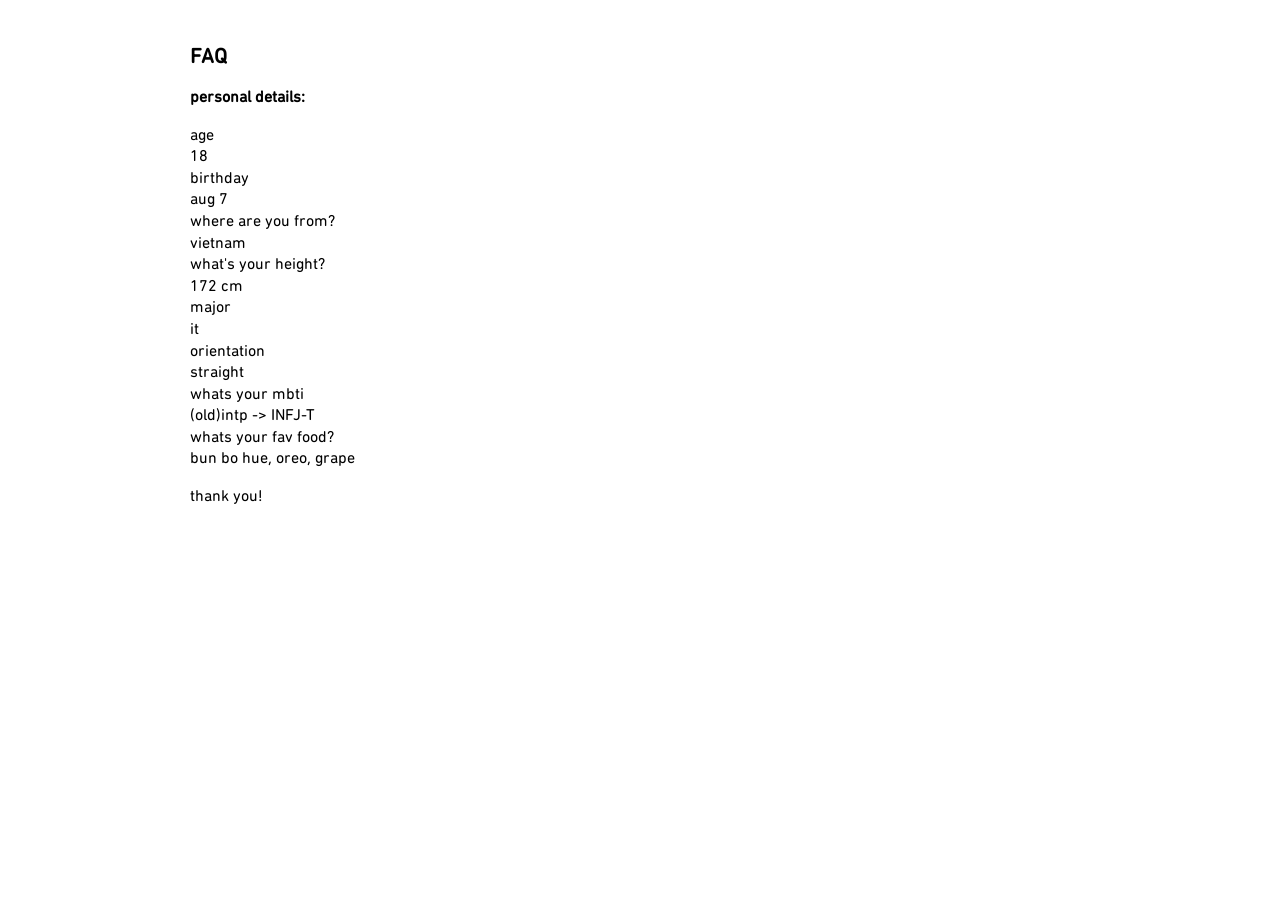
==== index.html @ 0bbae3cf "changes" ====
<!doctype html>
<html lang="en">
<head>
  <meta charset="utf-8" />
  <meta name="viewport" content="width=device-width,initial-scale=1" />
  <title>FAQ</title>
  <link rel="stylesheet" href="style.css" />
</head>
<body>
  <main class="wrap">
    <h1>FAQ</h1>

    <p><strong>personal details:</strong></p>
    <p>
      age<br>18<br>
      birthday<br>aug 7<br>
      where are you from?<br>vietnam<br>
      what's your height?<br>172 cm<br>
      major<br>it<br>
      orientation<br>straight<br>
      whats your mbti<br>(old)intp -> INFJ-T<br>
      whats your fav food?<br>bun bo hue, oreo, grape<br>
    </p>
    
    <p>thank you!</p>
  </main>
</body>
</html>
---- style.css ----
/* 1. Define the custom TTF font from your root folder */
@font-face {
  font-family: "DINNextRoundedLTW01-Regular";
  src: url("DIN Next Rounded LT W01 Regular.ttf") format("truetype");
  font-weight: normal;
  font-style: normal;
  font-display: swap;
}

/* 2. Apply it to the body */
body {
  background: #fff;
  color: #000;
  font-family: "DINNextRoundedLTW01-Regular", sans-serif;
  padding: 20px;
  line-height: 1.35;
}

.wrap {
  max-width: 900px;
  margin: 0 auto;
}

h1 {
  font-size: 1.3rem;
  margin-bottom: 8px;
}

strong {
  display: block;
  margin-top: 12px;
  font-weight: bold;
  text-transform: lowercase;
}

a { 
  color: blue; 
  text-decoration: underline; 
}
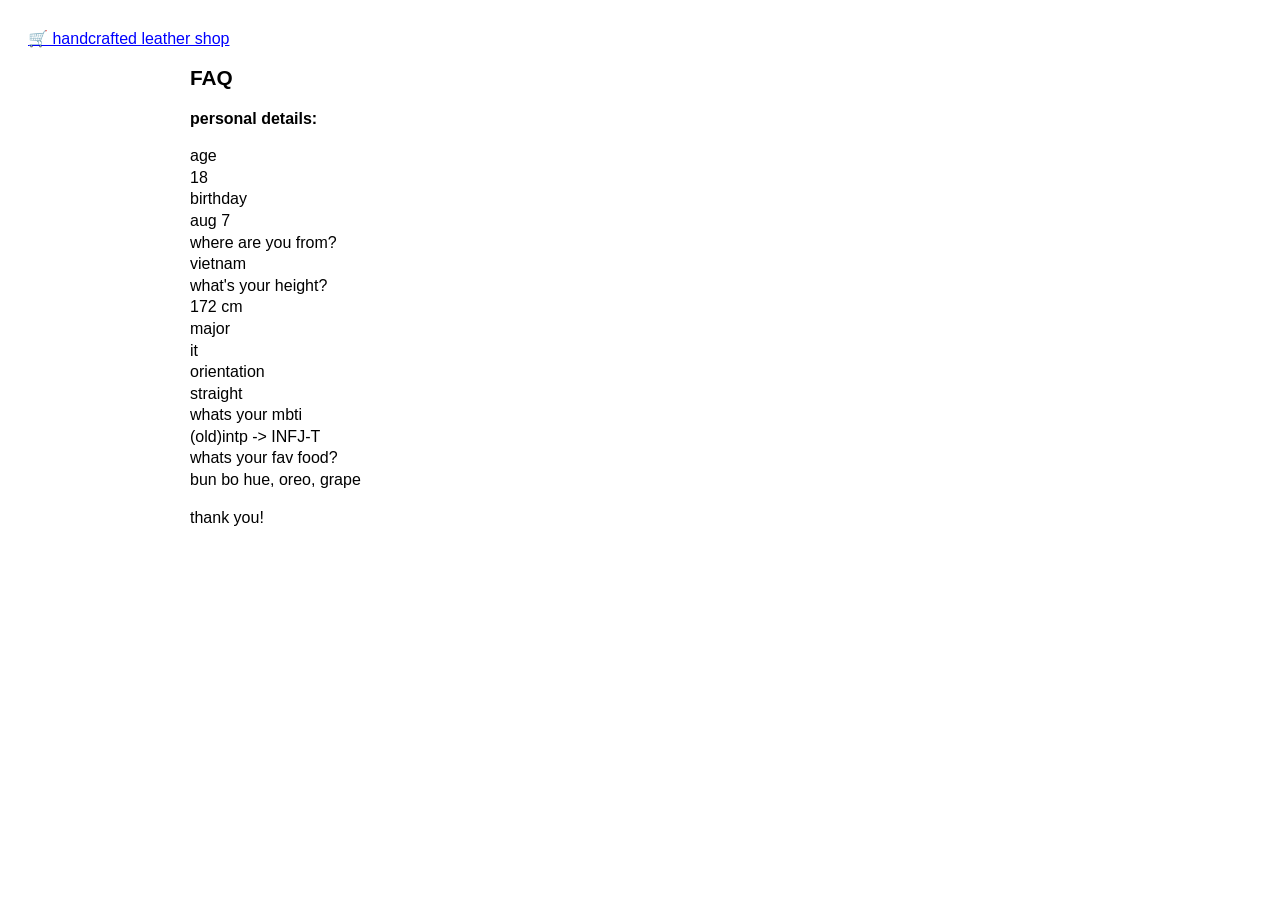
==== commit 6a0e0bdb: "Add shop button link to index.html" ====
--- a/index.html
+++ b/index.html
@@ -1,5 +1,6 @@
 <!doctype html>
 <html lang="en">
+  <a href="/shop" class="shop-btn">🛒 handcrafted leather shop</a>
 <head>
   <meta charset="utf-8" />
   <meta name="viewport" content="width=device-width,initial-scale=1" />
--- a/style.css
+++ b/style.css
@@ -1,13 +1,11 @@
-/* 1. Define the custom TTF font from your root folder */
 @font-face {
   font-family: "DINNextRoundedLTW01-Regular";
-  src: url("DIN Next Rounded LT W01 Regular.ttf") format("truetype");
+  src: url("DINfont.ttf") format("truetype");
   font-weight: normal;
   font-style: normal;
   font-display: swap;
 }
 
-/* 2. Apply it to the body */
 body {
   background: #fff;
   color: #000;
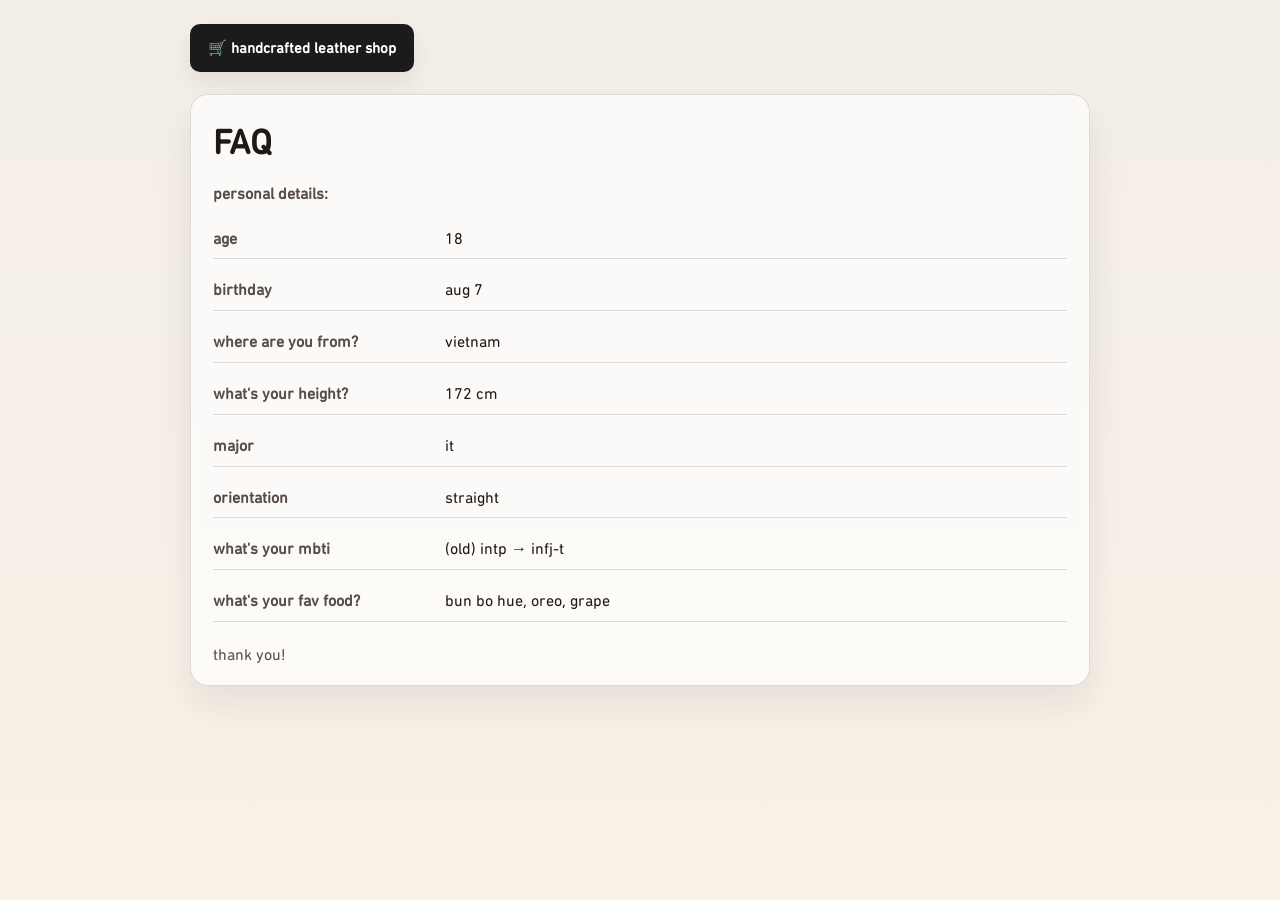
==== commit 5a68a577: "test antigravity" ====
--- a/index.html
+++ b/index.html
@@ -1,29 +1,35 @@
 <!doctype html>
 <html lang="en">
-  <a href="/shop" class="shop-btn">🛒 handcrafted leather shop</a>
-<head>
-  <meta charset="utf-8" />
-  <meta name="viewport" content="width=device-width,initial-scale=1" />
-  <title>FAQ</title>
-  <link rel="stylesheet" href="style.css" />
-</head>
-<body>
-  <main class="wrap">
-    <h1>FAQ</h1>
+  <head>
+    <meta charset="utf-8" />
+    <meta name="viewport" content="width=device-width, initial-scale=1" />
+    <meta name="description" content="FAQ — personal details, interests, and links. Handcrafted leather shop by Vincent." />
+    <title>FAQ</title>
+    <link rel="stylesheet" href="style.css" />
+  </head>
+  <body>
+    <main class="wrap">
+      <a href="/shop" class="shop-btn" aria-label="Open the handcrafted leather shop">🛒 handcrafted leather shop</a>
 
-    <p><strong>personal details:</strong></p>
-    <p>
-      age<br>18<br>
-      birthday<br>aug 7<br>
-      where are you from?<br>vietnam<br>
-      what's your height?<br>172 cm<br>
-      major<br>it<br>
-      orientation<br>straight<br>
-      whats your mbti<br>(old)intp -> INFJ-T<br>
-      whats your fav food?<br>bun bo hue, oreo, grape<br>
-    </p>
-    
-    <p>thank you!</p>
-  </main>
-</body>
+      <section class="panel" aria-labelledby="faq-title">
+        <h1 id="faq-title">FAQ</h1>
+
+        <div class="details-block">
+          <p class="label">personal details:</p>
+          <ul class="facts">
+            <li><span class="fact-label">age</span><span>18</span></li>
+            <li><span class="fact-label">birthday</span><span>aug 7</span></li>
+            <li><span class="fact-label">where are you from?</span><span>vietnam</span></li>
+            <li><span class="fact-label">what's your height?</span><span>172 cm</span></li>
+            <li><span class="fact-label">major</span><span>it</span></li>
+            <li><span class="fact-label">orientation</span><span>straight</span></li>
+            <li><span class="fact-label">what's your mbti</span><span>(old) intp → infj-t</span></li>
+            <li><span class="fact-label">what's your fav food?</span><span>bun bo hue, oreo, grape</span></li>
+          </ul>
+        </div>
+
+        <p class="thanks">thank you!</p>
+      </section>
+    </main>
+  </body>
 </html>
--- a/style.css
+++ b/style.css
@@ -1,3 +1,14 @@
+:root {
+  --bg: #f8f1e7;
+  --panel: #fffdf9;
+  --ink: #1f1a17;
+  --muted: #584e49;
+  --accent: #1b1b1b;
+  --accent-strong: #000000;
+  --line: rgba(31, 26, 23, 0.14);
+  --shadow: rgba(31, 26, 23, 0.08);
+}
+
 @font-face {
   font-family: "DINNextRoundedLTW01-Regular";
   src: url("DINfont.ttf") format("truetype");
@@ -6,12 +17,27 @@
   font-display: swap;
 }
 
+* {
+  box-sizing: border-box;
+}
+
+html {
+  scroll-behavior: smooth;
+}
+
 body {
-  background: #fff;
-  color: #000;
-  font-family: "DINNextRoundedLTW01-Regular", sans-serif;
-  padding: 20px;
-  line-height: 1.35;
+  margin: 0;
+  min-height: 100vh;
+  padding: 24px 16px 48px;
+  background: linear-gradient(180deg, #f3eee7 0%, #f8f1e7 100%);
+  color: var(--ink);
+  font-family: "DINNextRoundedLTW01-Regular", "Segoe UI", sans-serif;
+  line-height: 1.55;
+}
+
+img {
+  max-width: 100%;
+  display: block;
 }
 
 .wrap {
@@ -19,19 +45,108 @@
   margin: 0 auto;
 }
 
-h1 {
-  font-size: 1.3rem;
-  margin-bottom: 8px;
+.shop-btn {
+  display: inline-flex;
+  align-items: center;
+  gap: 8px;
+  margin: 0 0 22px;
+  padding: 12px 18px;
+  background: var(--accent);
+  color: #fff;
+  text-decoration: none;
+  border-radius: 10px;
+  font-family: inherit;
+  font-weight: 600;
+  font-size: 0.95rem;
+  transition: transform 0.2s ease, box-shadow 0.2s ease, opacity 0.2s ease;
+  box-shadow: 0 10px 24px var(--shadow);
 }
 
-strong {
-  display: block;
-  margin-top: 12px;
-  font-weight: bold;
+.shop-btn:hover,
+.shop-btn:focus-visible {
+  opacity: 0.95;
+  transform: translateY(-1px);
+}
+
+.shop-btn:focus-visible,
+.link:focus-visible {
+  outline: 2px solid var(--accent-strong);
+  outline-offset: 4px;
+}
+
+.panel {
+  border: 1px solid var(--line);
+  border-radius: 18px;
+  background: rgba(255, 255, 255, 0.7);
+  box-shadow: 0 18px 38px var(--shadow);
+  padding: 26px 22px 18px;
+  backdrop-filter: blur(2px);
+}
+
+h1 {
+  margin: 0 0 18px;
+  font-size: clamp(1.6rem, 3vw, 2.2rem);
+  line-height: 1.2;
+  letter-spacing: -0.02em;
+}
+
+.label {
+  margin: 0 0 12px;
+  color: var(--muted);
+  font-weight: 700;
   text-transform: lowercase;
 }
 
-a { 
-  color: blue; 
-  text-decoration: underline; 
+.facts {
+  list-style: none;
+  padding: 0;
+  margin: 0;
+  display: grid;
+  gap: 10px;
 }
+
+.facts li {
+  display: grid;
+  grid-template-columns: minmax(160px, 220px) 1fr;
+  gap: 12px;
+  padding: 8px 0;
+  border-bottom: 1px solid var(--line);
+}
+
+.fact-label {
+  font-weight: 700;
+  text-transform: lowercase;
+  color: var(--muted);
+}
+
+.thanks {
+  margin: 20px 0 0;
+  font-size: 1rem;
+  color: var(--muted);
+}
+
+@media (max-width: 560px) {
+  body {
+    padding-inline: 12px;
+  }
+
+  .panel {
+    padding: 20px 14px 16px;
+  }
+
+  .facts li {
+    grid-template-columns: 1fr;
+    gap: 4px;
+    padding-bottom: 12px;
+  }
+}
+
+@media (prefers-reduced-motion: reduce) {
+  html {
+    scroll-behavior: auto;
+  }
+
+  .shop-btn {
+    transition: none;
+  }
+}
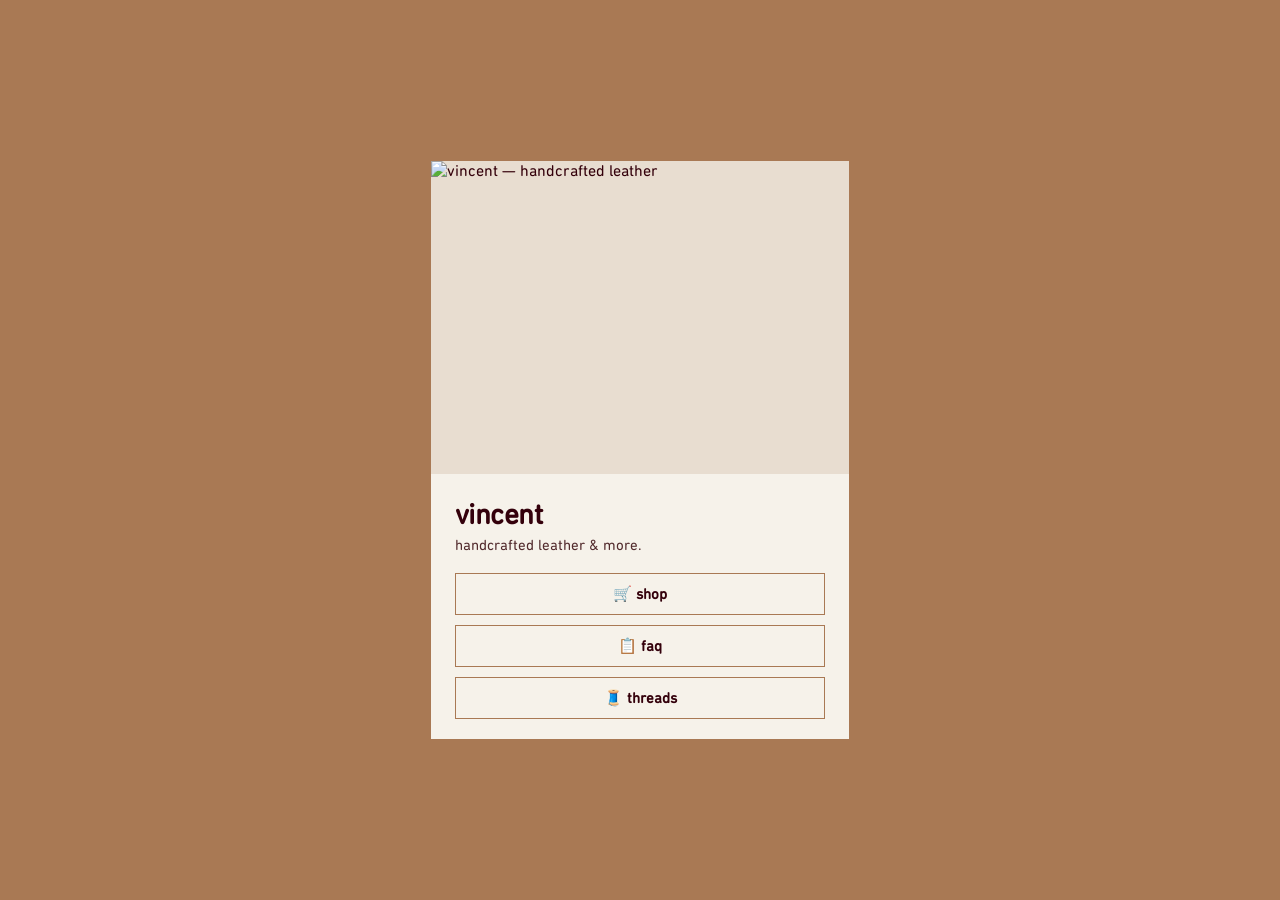
==== commit c7c82416: "restructure into /, /faq, /shop routes - move FAQ to faq/index.html + faq/style.css; fix font and st" ====
--- a/index.html
+++ b/index.html
@@ -1,35 +1,129 @@
-<!doctype html>
+<!DOCTYPE html>
 <html lang="en">
-  <head>
-    <meta charset="utf-8" />
-    <meta name="viewport" content="width=device-width, initial-scale=1" />
-    <meta name="description" content="FAQ — personal details, interests, and links. Handcrafted leather shop by Vincent." />
-    <title>FAQ</title>
-    <link rel="stylesheet" href="style.css" />
-  </head>
-  <body>
-    <main class="wrap">
-      <a href="/shop" class="shop-btn" aria-label="Open the handcrafted leather shop">🛒 handcrafted leather shop</a>
+<head>
+  <meta charset="UTF-8" />
+  <meta name="viewport" content="width=device-width, initial-scale=1.0" />
+  <meta name="description" content="vincent — handcrafted leather shop, faq, and links." />
+  <title>vincent</title>
+  <style>
+    @font-face {
+      font-family: "DINNextRoundedLTW01-Regular";
+      src: url("/DINfont.ttf") format("truetype");
+      font-weight: normal;
+      font-style: normal;
+      font-display: swap;
+    }
 
-      <section class="panel" aria-labelledby="faq-title">
-        <h1 id="faq-title">FAQ</h1>
+    * {
+      box-sizing: border-box;
+      margin: 0;
+      padding: 0;
+      border-radius: 0;
+    }
 
-        <div class="details-block">
-          <p class="label">personal details:</p>
-          <ul class="facts">
-            <li><span class="fact-label">age</span><span>18</span></li>
-            <li><span class="fact-label">birthday</span><span>aug 7</span></li>
-            <li><span class="fact-label">where are you from?</span><span>vietnam</span></li>
-            <li><span class="fact-label">what's your height?</span><span>172 cm</span></li>
-            <li><span class="fact-label">major</span><span>it</span></li>
-            <li><span class="fact-label">orientation</span><span>straight</span></li>
-            <li><span class="fact-label">what's your mbti</span><span>(old) intp → infj-t</span></li>
-            <li><span class="fact-label">what's your fav food?</span><span>bun bo hue, oreo, grape</span></li>
-          </ul>
-        </div>
+    body,
+    h1, p, a, span, nav {
+      text-transform: lowercase;
+    }
 
-        <p class="thanks">thank you!</p>
-      </section>
-    </main>
-  </body>
+    body {
+      font-family: "DINNextRoundedLTW01-Regular", -apple-system, BlinkMacSystemFont, "Segoe UI", sans-serif;
+      background-color: #a97954;
+      color: #34000b;
+      min-height: 100vh;
+      display: flex;
+      align-items: center;
+      justify-content: center;
+      padding: 32px 20px;
+    }
+
+    .card {
+      background: #f6f2ea;
+      border: 1px solid #a97954;
+      max-width: 420px;
+      width: 100%;
+    }
+
+    .cover-wrap img {
+      width: 100%;
+      aspect-ratio: 4 / 3;
+      object-fit: cover;
+      display: block;
+      background: #e8ddd0;
+    }
+
+    .card-body {
+      padding: 24px 24px 20px;
+    }
+
+    h1 {
+      font-size: clamp(1.4rem, 4vw, 1.8rem);
+      font-weight: 700;
+      letter-spacing: -0.02em;
+      margin-bottom: 6px;
+      color: #34000b;
+    }
+
+    .tagline {
+      font-size: 0.92rem;
+      color: #532c2e;
+      margin-bottom: 20px;
+    }
+
+    nav {
+      display: flex;
+      flex-direction: column;
+      gap: 10px;
+    }
+
+    nav a {
+      display: block;
+      text-align: center;
+      padding: 11px 16px;
+      font-family: inherit;
+      font-size: 0.95rem;
+      font-weight: 600;
+      text-decoration: none;
+      color: #34000b;
+      border: 1px solid #a97954;
+      background: #f6f2ea;
+      transition: background 0.15s ease, color 0.15s ease;
+    }
+
+    nav a:hover,
+    nav a:focus-visible {
+      background: #532c2e;
+      color: #f6f2ea;
+      border-color: #532c2e;
+      outline: none;
+    }
+
+    nav a:focus-visible {
+      outline: 2px solid #34000b;
+      outline-offset: 2px;
+    }
+
+    @media (max-width: 480px) {
+      .card-body {
+        padding: 18px 16px 16px;
+      }
+    }
+  </style>
+</head>
+<body>
+  <div class="card">
+    <div class="cover-wrap">
+      <img src="/cover.jpg" alt="vincent — handcrafted leather" decoding="async" />
+    </div>
+    <div class="card-body">
+      <h1>vincent</h1>
+      <p class="tagline">handcrafted leather &amp; more.</p>
+      <nav aria-label="main navigation">
+        <a href="/shop">🛒 shop</a>
+        <a href="/faq">📋 faq</a>
+        <a href="https://www.threads.net/@vincentphmd" target="_blank" rel="noopener noreferrer">🧵 threads</a>
+      </nav>
+    </div>
+  </div>
+</body>
 </html>
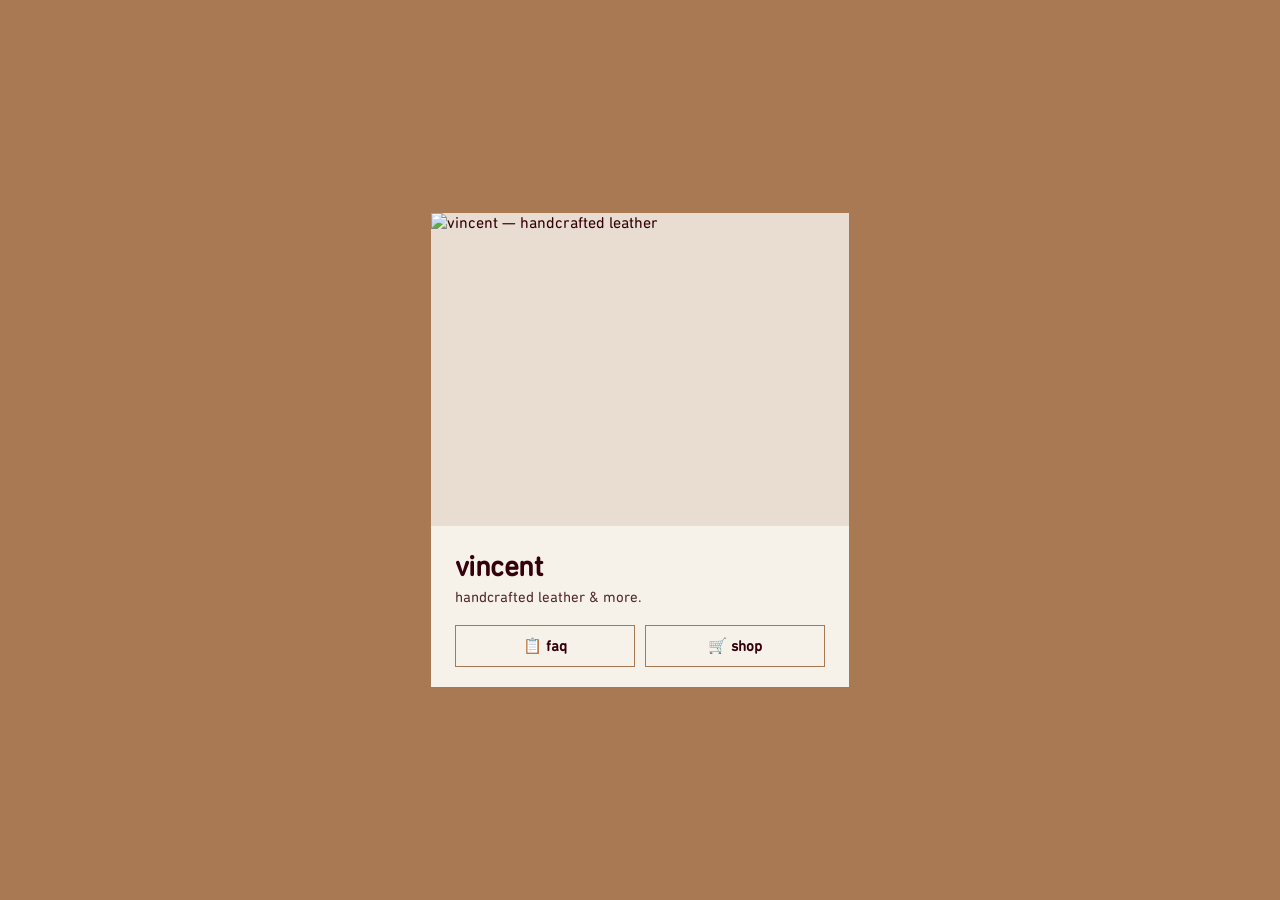
==== commit d3c21246: "home: faq + shop side by side, remove threads link" ====
--- a/index.html
+++ b/index.html
@@ -72,11 +72,12 @@
 
     nav {
       display: flex;
-      flex-direction: column;
+      flex-direction: row;
       gap: 10px;
     }
 
     nav a {
+      flex: 1;
       display: block;
       text-align: center;
       padding: 11px 16px;
@@ -119,9 +120,8 @@
       <h1>vincent</h1>
       <p class="tagline">handcrafted leather &amp; more.</p>
       <nav aria-label="main navigation">
+        <a href="/faq">📋 faq</a>
         <a href="/shop">🛒 shop</a>
-        <a href="/faq">📋 faq</a>
-        <a href="https://www.threads.net/@vincentphmd" target="_blank" rel="noopener noreferrer">🧵 threads</a>
       </nav>
     </div>
   </div>
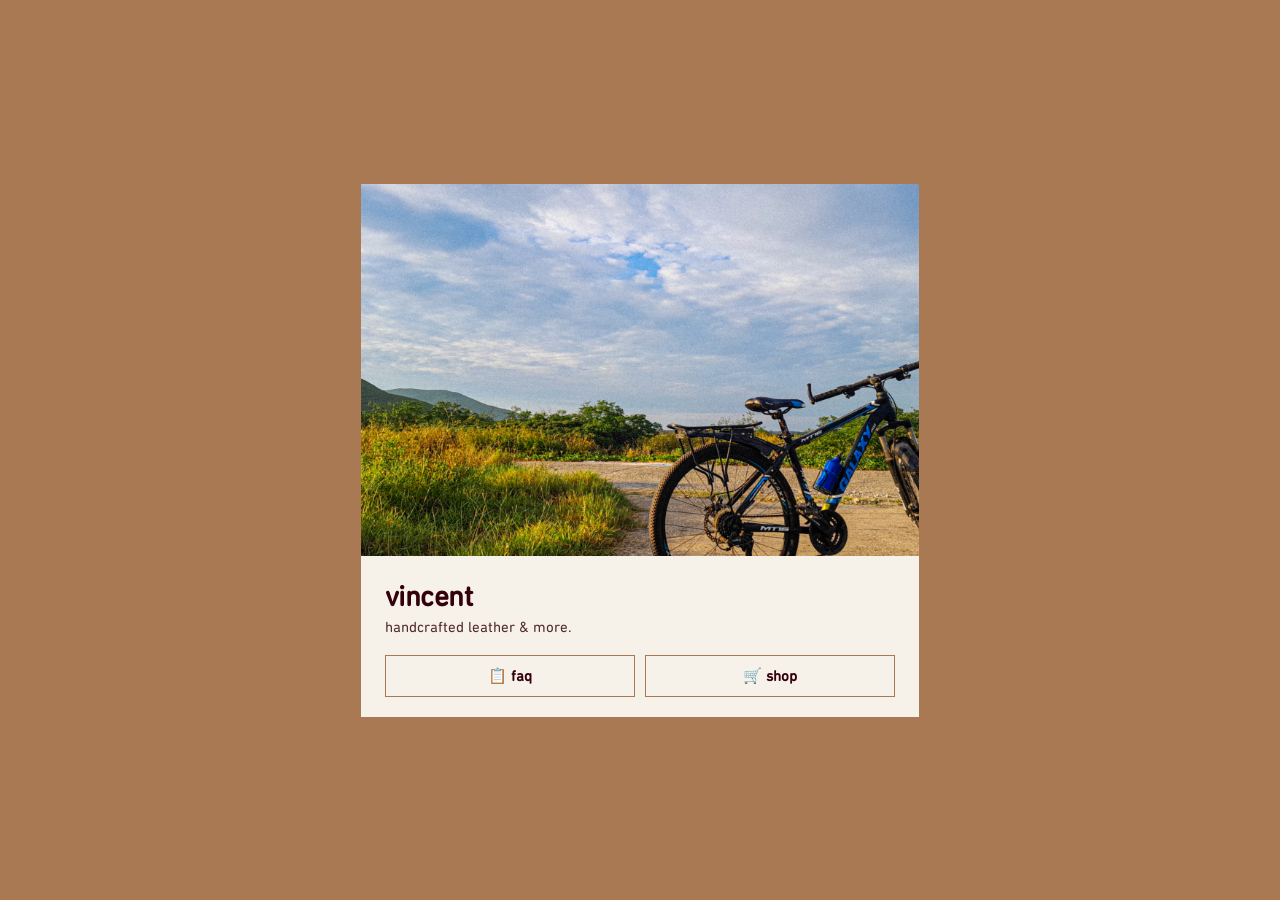
==== commit 9febd792: "home: bigger cover image — wider card, taller aspect ratio" ====
--- a/index.html
+++ b/index.html
@@ -40,13 +40,13 @@
     .card {
       background: #f6f2ea;
       border: 1px solid #a97954;
-      max-width: 420px;
+      max-width: 560px;
       width: 100%;
     }
 
     .cover-wrap img {
       width: 100%;
-      aspect-ratio: 4 / 3;
+      aspect-ratio: 3 / 2;
       object-fit: cover;
       display: block;
       background: #e8ddd0;
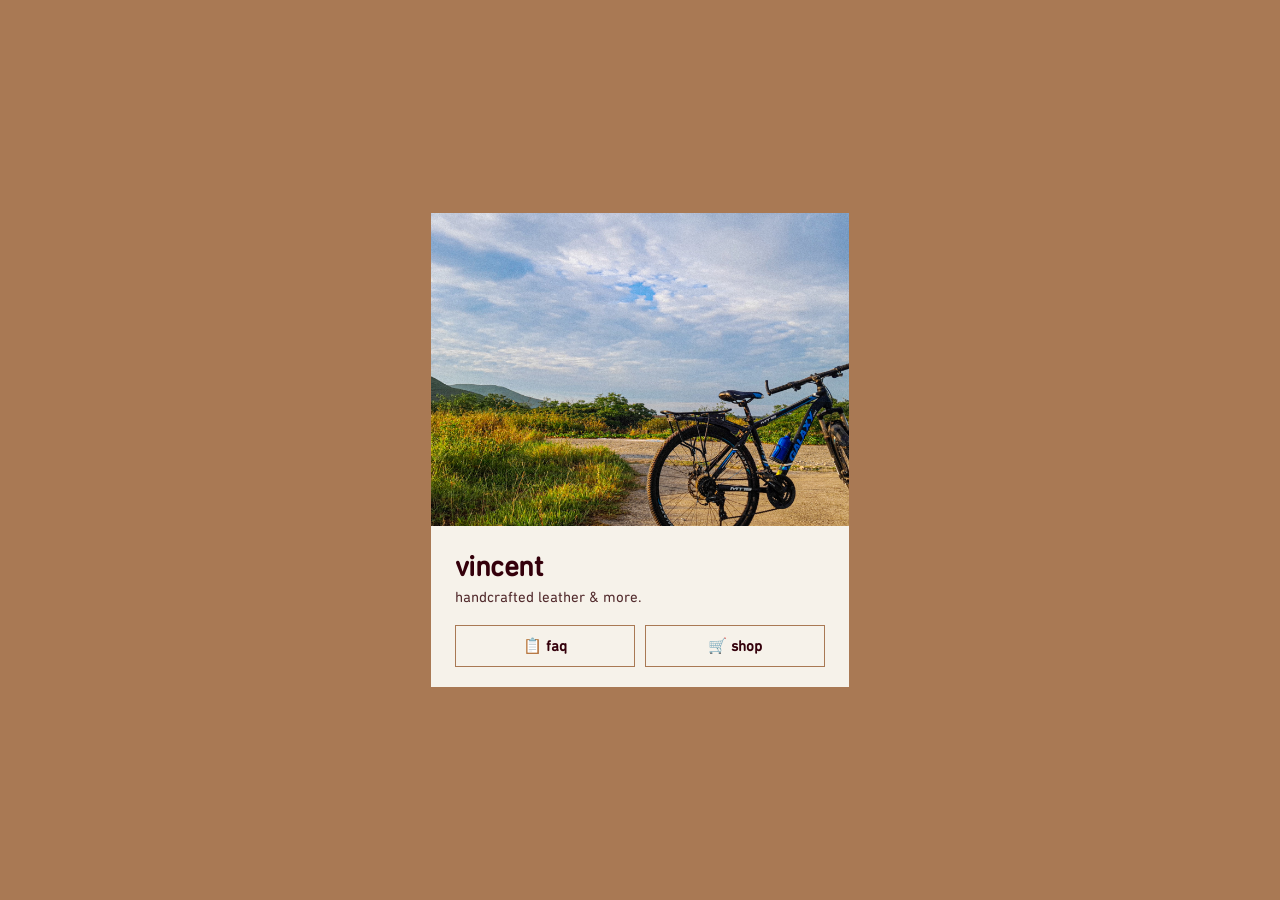
==== commit 4cd211c8: "Revert "home: bigger cover image — wider card, taller aspect ratio" This reverts commit 9febd7927b65" ====
--- a/index.html
+++ b/index.html
@@ -40,13 +40,13 @@
     .card {
       background: #f6f2ea;
       border: 1px solid #a97954;
-      max-width: 560px;
+      max-width: 420px;
       width: 100%;
     }
 
     .cover-wrap img {
       width: 100%;
-      aspect-ratio: 3 / 2;
+      aspect-ratio: 4 / 3;
       object-fit: cover;
       display: block;
       background: #e8ddd0;
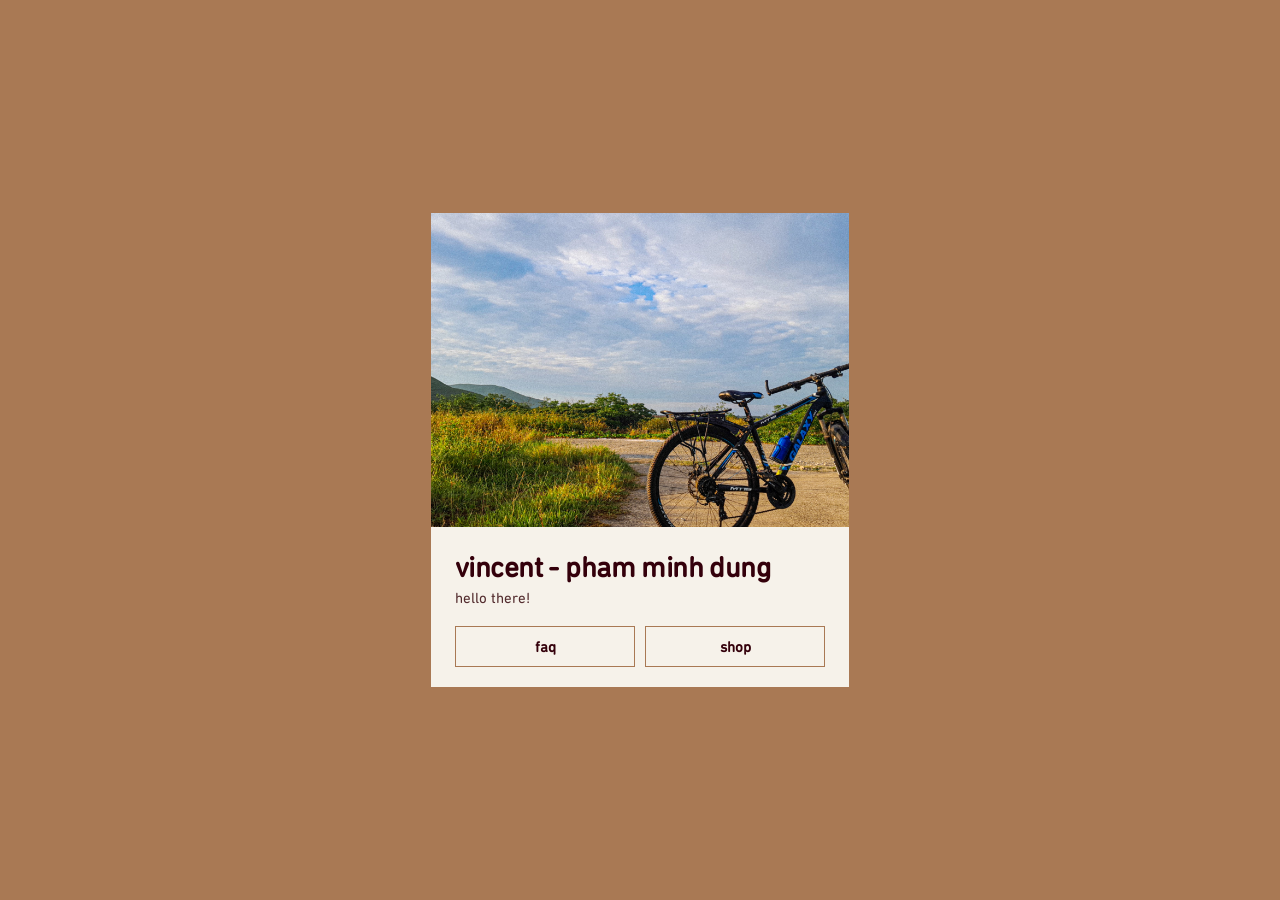
==== commit 22896f4f: "tests" ====
--- a/index.html
+++ b/index.html
@@ -114,14 +114,14 @@
 <body>
   <div class="card">
     <div class="cover-wrap">
-      <img src="/cover.jpg" alt="vincent — handcrafted leather" decoding="async" />
+      <img src="/cover.jpg" alt="vincent" decoding="async" />
     </div>
     <div class="card-body">
-      <h1>vincent</h1>
-      <p class="tagline">handcrafted leather &amp; more.</p>
+      <h1>vincent - pham minh dung</h1>
+      <p class="tagline"> hello there!</p>
       <nav aria-label="main navigation">
-        <a href="/faq">📋 faq</a>
-        <a href="/shop">🛒 shop</a>
+        <a href="/faq">faq</a>
+        <a href="/shop">shop</a>
       </nav>
     </div>
   </div>
